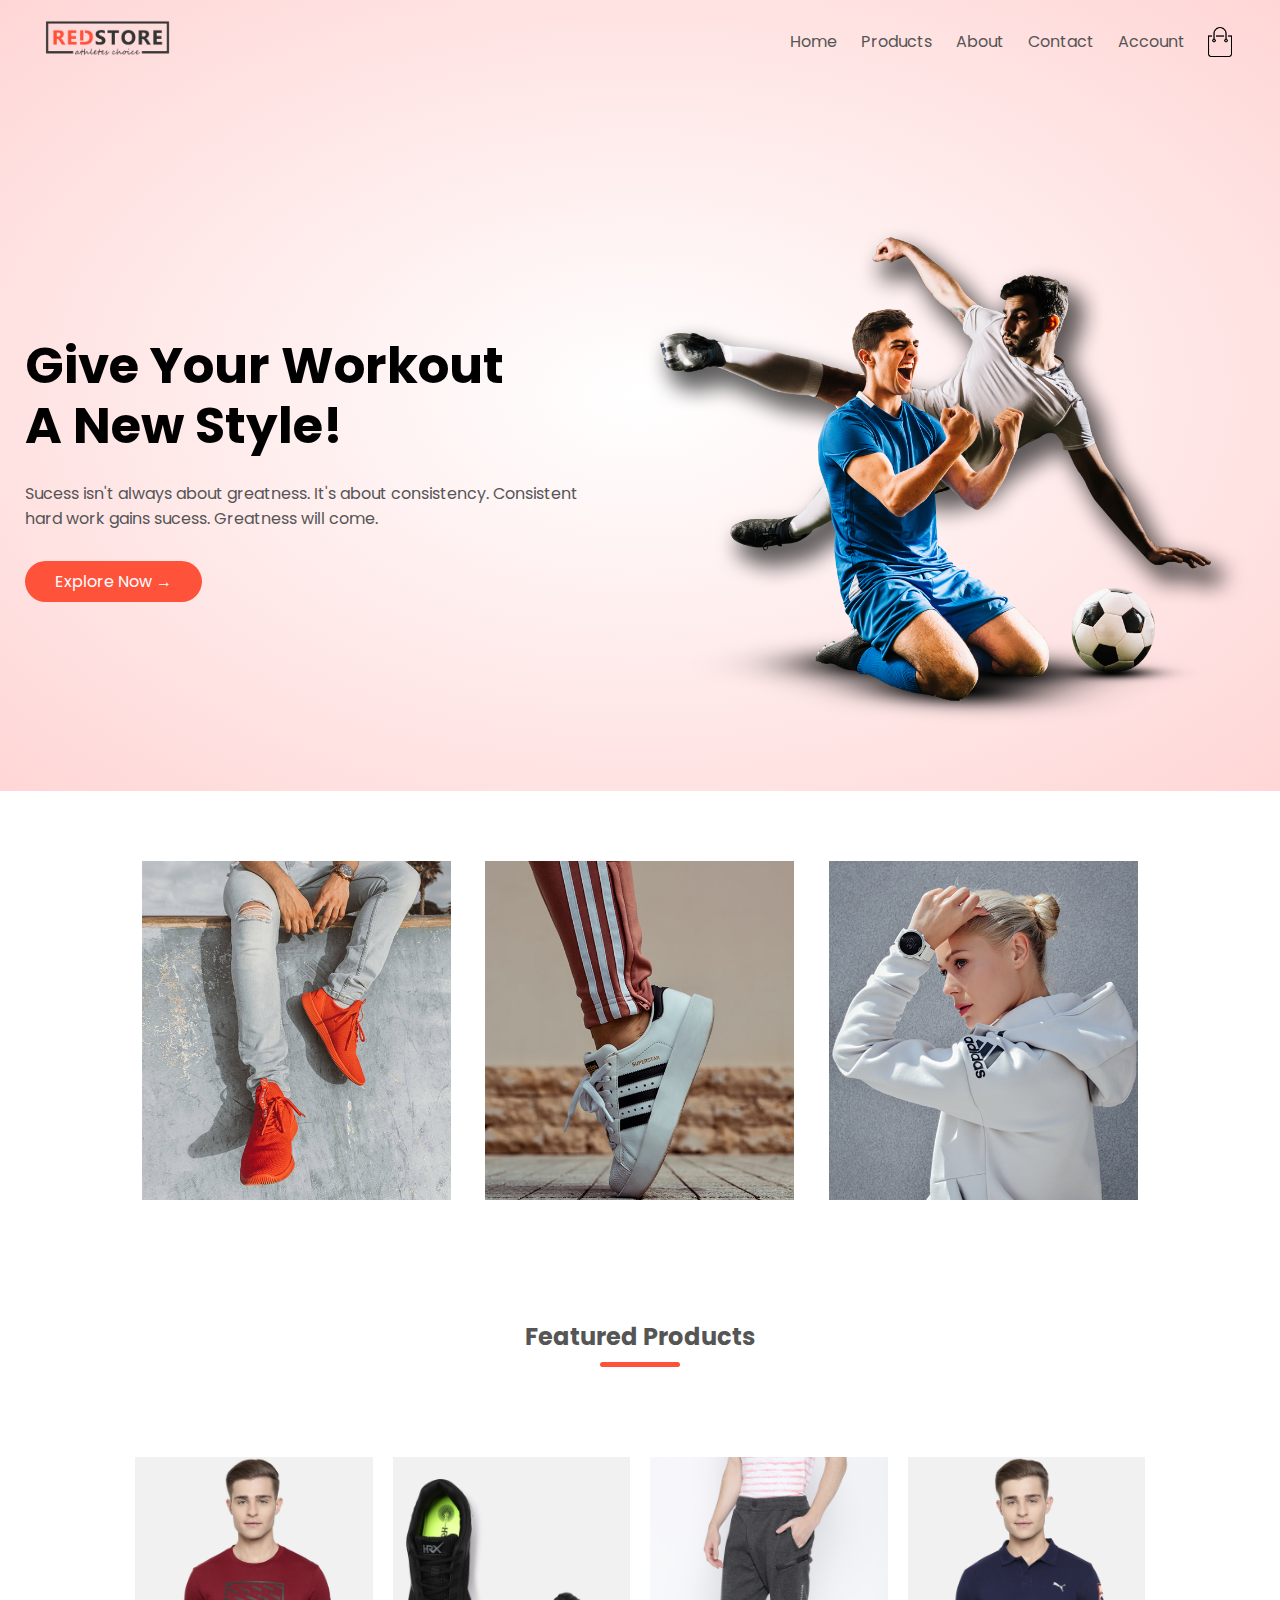
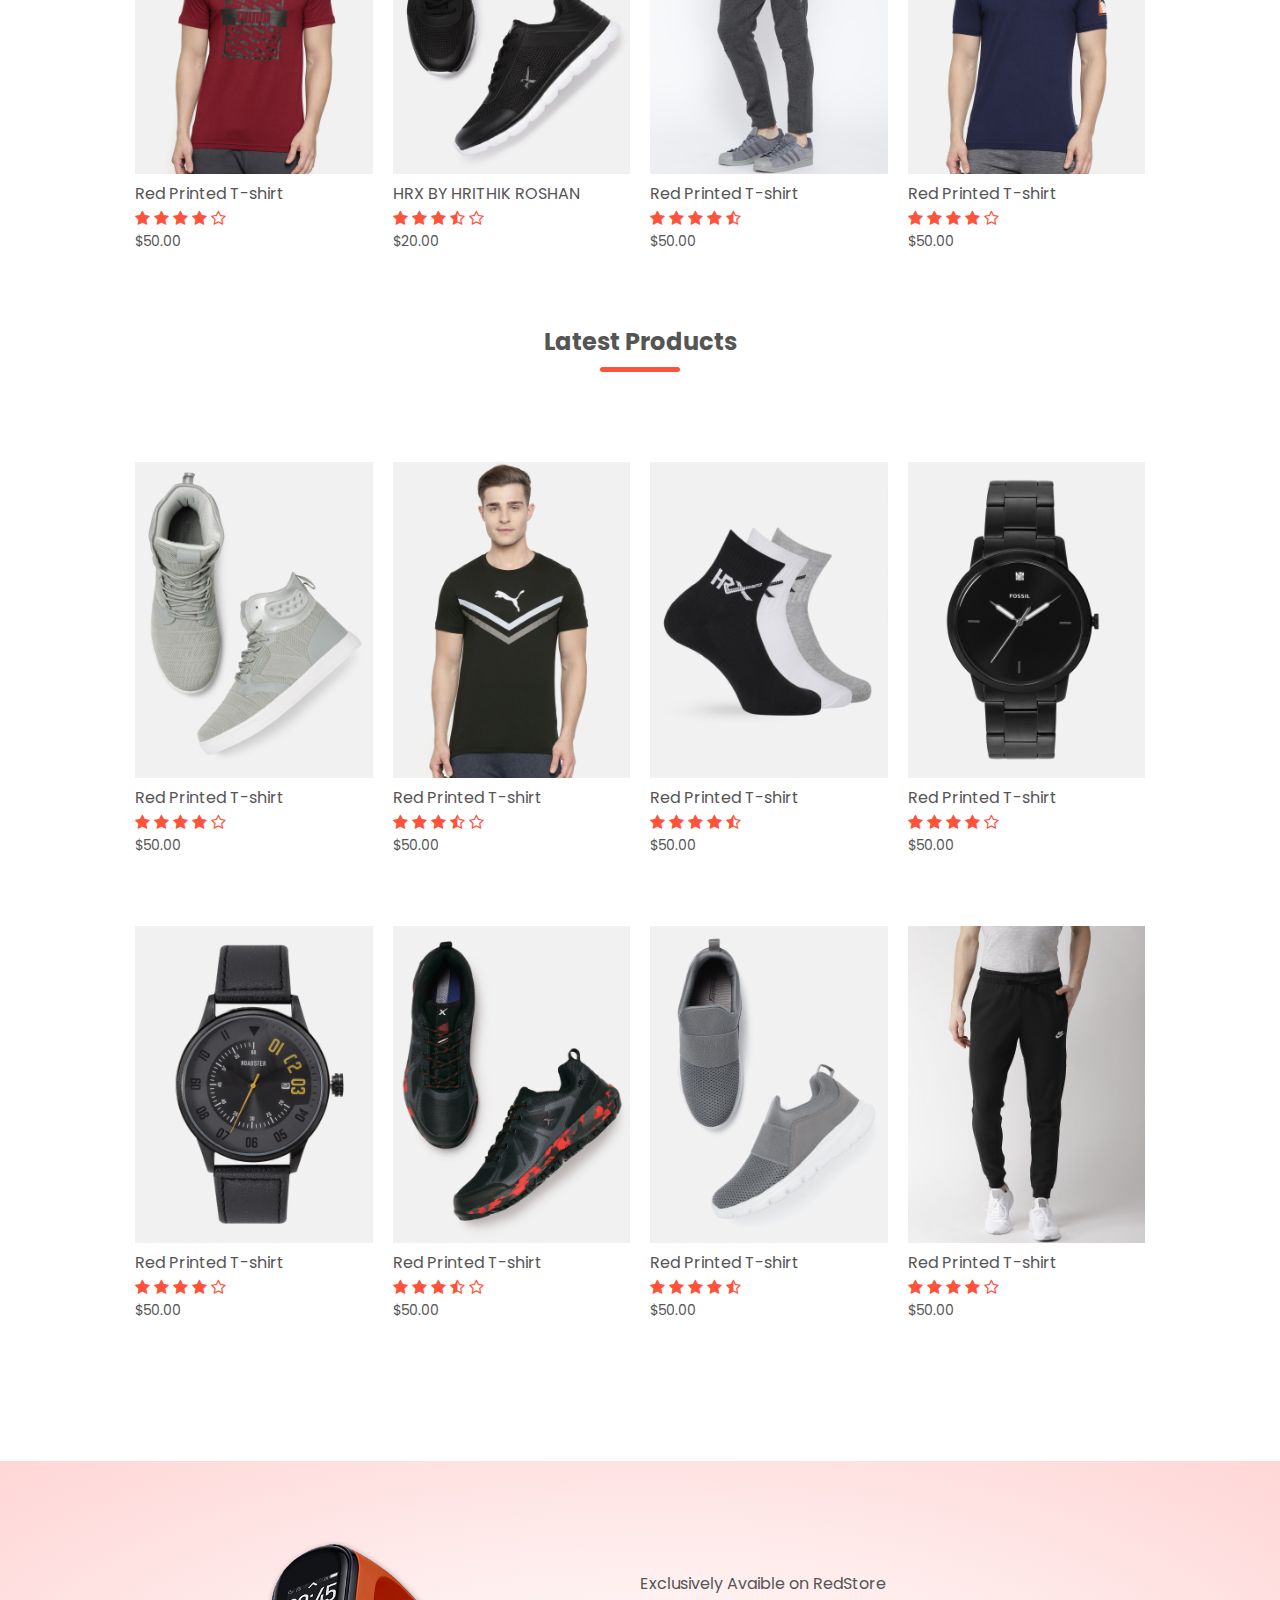
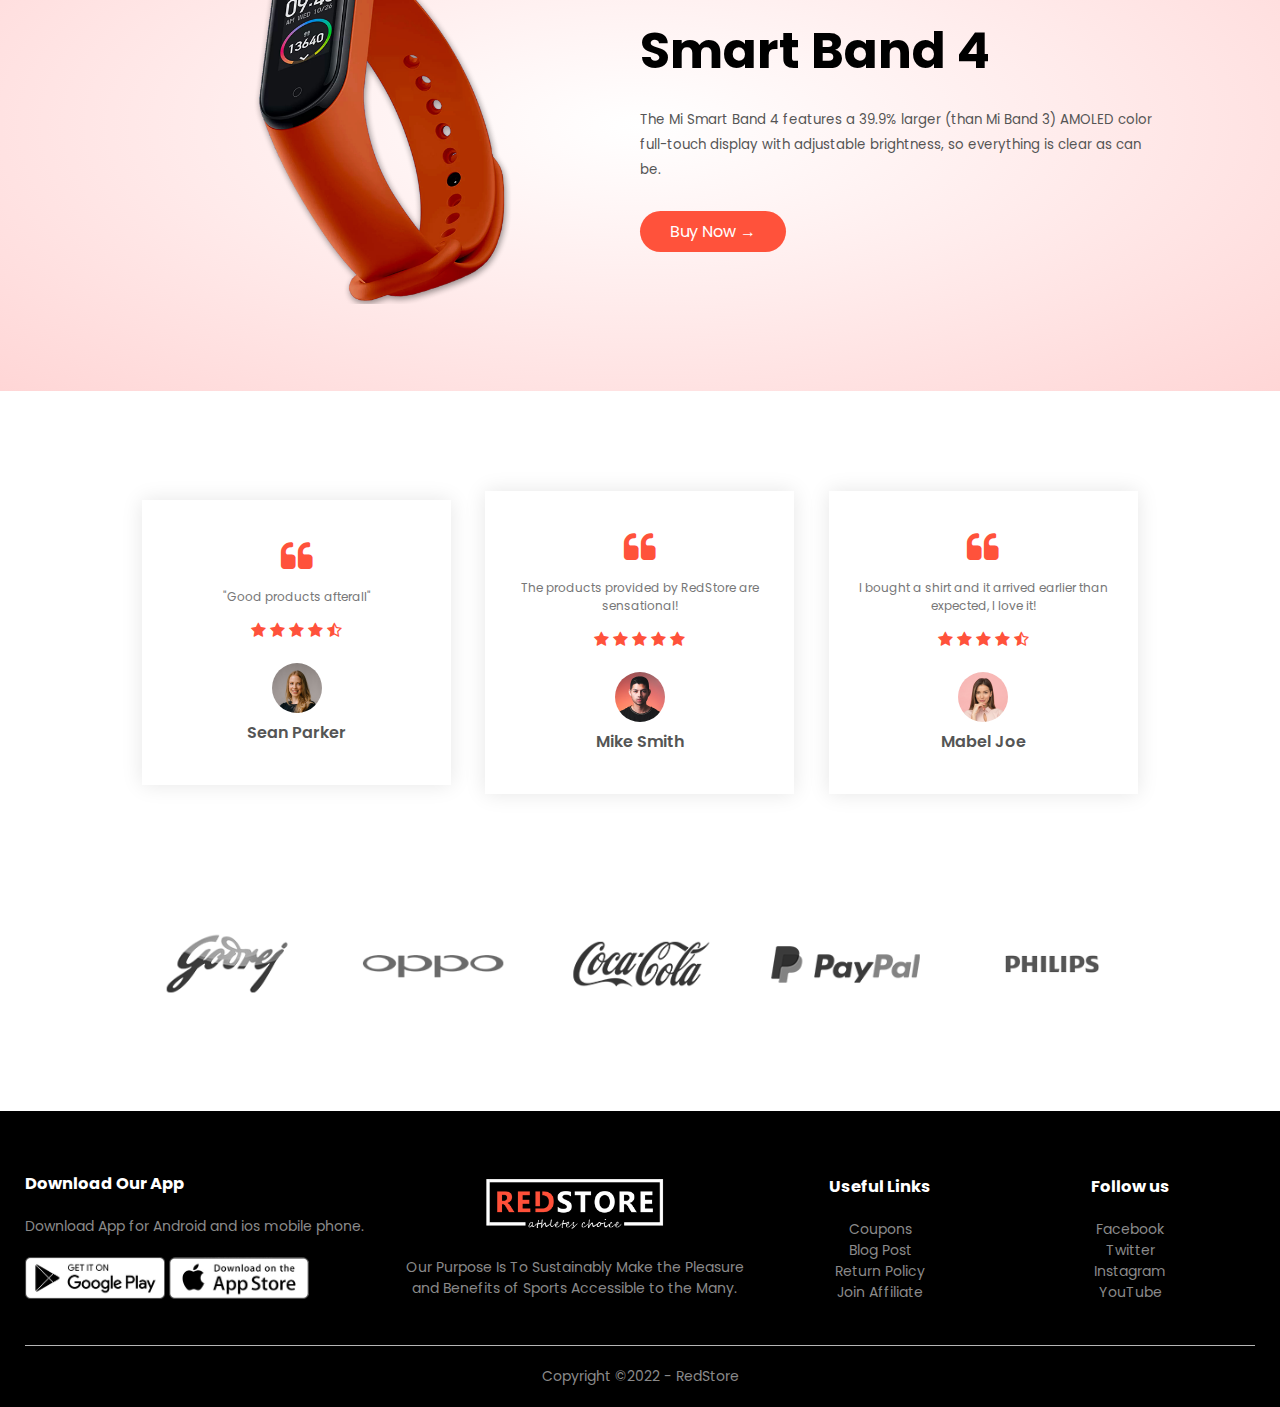
==== frontend/index.html @ 2b96c487 "WebSite" ====
<!DOCTYPE html>
<html lang="pt-br">

    <head>
        <meta charset="UTF-8">
        <meta http-equiv="X-UA-Compatible" content="IE=edge">
        <meta name="viewport" content="width=device-width, initial-scale=1.0">
        <title>RedStore | E-Commerce</title>
        <link rel="stylesheet" href="./assets/css/styles.css">
        <link rel="preconnect" href="https://fonts.googleapis.com">
        <link rel="preconnect" href="https://fonts.gstatic.com" crossorigin>
        <link href="https://fonts.googleapis.com/css2?family=Poppins:wght@300;400;500;600;700&display=swap"
            rel="stylesheet">
        <link rel="stylesheet" href="https://stackpath.bootstrapcdn.com/font-awesome/4.7.0/css/font-awesome.min.css">
    </head>

    <body>

        <div class="header">
            <div class="container">
                <div class="navbar">
                    <div class="logo">
                        <img src="./assets/images/logo.png" width="125px">
                    </div>
                    <nav>
                        <ul id="MenuItems">
                            <li><a href="">Home</a></li>
                            <li><a href="">Products</a></li>
                            <li><a href="">About</a></li>
                            <li><a href="">Contact</a></li>
                            <li><a href="">Account</a></li>
                        </ul>
                    </nav>
                    <img src="./assets/images/cart.png" width="30px" height="30px">
                    <img src="./assets/images/menu.png" class="menu-icon" onclick="menuToggle()">
                </div>
                <div class="row">
                    <div class="col-2">
                        <h1>Give Your Workout<br> A New Style!</h1>
                        <p>Sucess isn't always about greatness. It's about consistency. Consistent<br> hard work gains
                            sucess. Greatness will come.</p>
                        <a href="" class="btn">Explore Now &#8594;</a>
                    </div>
                    <div class="col-2">
                        <img src="./assets/images/image1.png">
                    </div>
                </div>
            </div>
        </div>

        <div class="categories">
            <div class="small-container">
                <div class="row">
                    <div class="col-3">
                        <img src="./assets/images/category-1.jpg">
                    </div>
                    <div class="col-3">
                        <img src="./assets/images/category-2.jpg">
                    </div>
                    <div class="col-3">
                        <img src="./assets/images/category-3.jpg">
                    </div>
                </div>
            </div>
        </div>

        <div class="small-container">
            <h2 class="title">Featured Products</h2>
            <div class="row">
                <div class="col-4">
                    <img src="./assets/images/product-1.jpg">
                    <h4>Red Printed T-shirt</h4>
                    <div class="rating">
                        <i class="fa fa-star"></i>
                        <i class="fa fa-star"></i>
                        <i class="fa fa-star"></i>
                        <i class="fa fa-star"></i>
                        <i class="fa fa-star-o"></i>
                    </div>
                    <p>$50.00</p>
                </div>
                <div class="col-4">
                    <img src="./assets/images/product-2.jpg">
                    <h4>HRX BY HRITHIK ROSHAN</h4>
                    <div class="rating">
                        <i class="fa fa-star"></i>
                        <i class="fa fa-star"></i>
                        <i class="fa fa-star"></i>
                        <i class="fa fa-star-half-o"></i>
                        <i class="fa fa-star-o"></i>
                    </div>
                    <p>$20.00</p>
                </div>
                <div class="col-4">
                    <img src="./assets/images/product-3.jpg">
                    <h4>Red Printed T-shirt</h4>
                    <div class="rating">
                        <i class="fa fa-star"></i>
                        <i class="fa fa-star"></i>
                        <i class="fa fa-star"></i>
                        <i class="fa fa-star"></i>
                        <i class="fa fa-star-half-o"></i>
                    </div>
                    <p>$50.00</p>
                </div>
                <div class="col-4">
                    <img src="./assets/images/product-4.jpg">
                    <h4>Red Printed T-shirt</h4>
                    <div class="rating">
                        <i class="fa fa-star"></i>
                        <i class="fa fa-star"></i>
                        <i class="fa fa-star"></i>
                        <i class="fa fa-star"></i>
                        <i class="fa fa-star-o"></i>
                    </div>
                    <p>$50.00</p>
                </div>
            </div>
            <h2 class="title">Latest Products</h2>
            <div class="row">
                <div class="col-4">
                    <img src="./assets/images/product-5.jpg">
                    <h4>Red Printed T-shirt</h4>
                    <div class="rating">
                        <i class="fa fa-star"></i>
                        <i class="fa fa-star"></i>
                        <i class="fa fa-star"></i>
                        <i class="fa fa-star"></i>
                        <i class="fa fa-star-o"></i>
                    </div>
                    <p>$50.00</p>
                </div>
                <div class="col-4">
                    <img src="./assets/images/product-6.jpg">
                    <h4>Red Printed T-shirt</h4>
                    <div class="rating">
                        <i class="fa fa-star"></i>
                        <i class="fa fa-star"></i>
                        <i class="fa fa-star"></i>
                        <i class="fa fa-star-half-o"></i>
                        <i class="fa fa-star-o"></i>
                    </div>
                    <p>$50.00</p>
                </div>
                <div class="col-4">
                    <img src="./assets/images/product-7.jpg">
                    <h4>Red Printed T-shirt</h4>
                    <div class="rating">
                        <i class="fa fa-star"></i>
                        <i class="fa fa-star"></i>
                        <i class="fa fa-star"></i>
                        <i class="fa fa-star"></i>
                        <i class="fa fa-star-half-o"></i>
                    </div>
                    <p>$50.00</p>
                </div>
                <div class="col-4">
                    <img src="./assets/images/product-8.jpg">
                    <h4>Red Printed T-shirt</h4>
                    <div class="rating">
                        <i class="fa fa-star"></i>
                        <i class="fa fa-star"></i>
                        <i class="fa fa-star"></i>
                        <i class="fa fa-star"></i>
                        <i class="fa fa-star-o"></i>
                    </div>
                    <p>$50.00</p>
                </div>
            </div>
            <div class="row">
                <div class="col-4">
                    <img src="./assets/images/product-9.jpg">
                    <h4>Red Printed T-shirt</h4>
                    <div class="rating">
                        <i class="fa fa-star"></i>
                        <i class="fa fa-star"></i>
                        <i class="fa fa-star"></i>
                        <i class="fa fa-star"></i>
                        <i class="fa fa-star-o"></i>
                    </div>
                    <p>$50.00</p>
                </div>
                <div class="col-4">
                    <img src="./assets/images/product-10.jpg">
                    <h4>Red Printed T-shirt</h4>
                    <div class="rating">
                        <i class="fa fa-star"></i>
                        <i class="fa fa-star"></i>
                        <i class="fa fa-star"></i>
                        <i class="fa fa-star-half-o"></i>
                        <i class="fa fa-star-o"></i>
                    </div>
                    <p>$50.00</p>
                </div>
                <div class="col-4">
                    <img src="./assets/images/product-11.jpg">
                    <h4>Red Printed T-shirt</h4>
                    <div class="rating">
                        <i class="fa fa-star"></i>
                        <i class="fa fa-star"></i>
                        <i class="fa fa-star"></i>
                        <i class="fa fa-star"></i>
                        <i class="fa fa-star-half-o"></i>
                    </div>
                    <p>$50.00</p>
                </div>
                <div class="col-4">
                    <img src="./assets/images/product-12.jpg">
                    <h4>Red Printed T-shirt</h4>
                    <div class="rating">
                        <i class="fa fa-star"></i>
                        <i class="fa fa-star"></i>
                        <i class="fa fa-star"></i>
                        <i class="fa fa-star"></i>
                        <i class="fa fa-star-o"></i>
                    </div>
                    <p>$50.00</p>
                </div>
            </div>
        </div>
        <div class="offer">
            <div class="small-container">
                <div class="row">
                    <div class="col-2">
                        <img src="./assets/images/exclusive.png" class="offer-img">
                    </div>
                    <div class="col-2">
                        <p>Exclusively Avaible on RedStore</p>
                        <h1>Smart Band 4</h1>
                        <small>The Mi Smart Band 4 features a 39.9% larger (than Mi Band 3) AMOLED color full-touch
                            display with adjustable brightness, so everything is clear as can be.<br></small>
                        <a href="" class="btn">Buy Now &#8594;</a>
                    </div>
                </div>
            </div>
        </div>

        <div class="testimonial">
            <div class="small-container">
                <div class="row">
                    <div class="col-3">
                        <i class="fa fa-quote-left"></i>
                        <p>"Good products afterall"</p>
                        <div class="rating">
                            <i class="fa fa-star"></i>
                            <i class="fa fa-star"></i>
                            <i class="fa fa-star"></i>
                            <i class="fa fa-star"></i>
                            <i class="fa fa-star-half-o"></i>
                        </div>
                        <img src="./assets/images/user-1.png">
                        <h3>Sean Parker</h3>
                    </div>
                    <div class="col-3">
                        <i class="fa fa-quote-left"></i>
                        <p>The products provided by RedStore are sensational!</p>
                        <div class="rating">
                            <i class="fa fa-star"></i>
                            <i class="fa fa-star"></i>
                            <i class="fa fa-star"></i>
                            <i class="fa fa-star"></i>
                            <i class="fa fa-star"></i>
                        </div>
                        <img src="./assets/images/user-2.png">
                        <h3>Mike Smith</h3>
                    </div>
                    <div class="col-3">
                        <i class="fa fa-quote-left"></i>
                        <p>I bought a shirt and it arrived earlier than expected, I love it!</p>
                        <div class="rating">
                            <i class="fa fa-star"></i>
                            <i class="fa fa-star"></i>
                            <i class="fa fa-star"></i>
                            <i class="fa fa-star"></i>
                            <i class="fa fa-star-half-o"></i>
                        </div>
                        <img src="./assets/images/user-3.png">
                        <h3>Mabel Joe</h3>
                    </div>
                </div>
            </div>
        </div>

        <div class="brands">
            <div class="small-container">
                <div class="row">
                    <div class="col-5">
                        <img src="./assets/images/logo-godrej.png">
                    </div>
                    <div class="col-5">
                        <img src="./assets/images/logo-oppo.png">
                    </div>
                    <div class="col-5">
                        <img src="./assets/images/logo-coca-cola.png">
                    </div>
                    <div class="col-5">
                        <img src="./assets/images/logo-paypal.png">
                    </div>
                    <div class="col-5">
                        <img src="./assets/images/logo-philips.png">
                    </div>
                </div>
            </div>
        </div>

        <div class="footer">
            <div class="container">
                <div class="row">
                    <div class="footer-col-1">
                        <h3>Download Our App</h3>
                        <p>Download App for Android and ios mobile phone.</p>
                        <div class="app-logo">
                            <img src="./assets/images/play-store.png">
                            <img src="./assets/images/app-store.png">
                        </div>
                    </div>
                    <div class="footer-col-2">
                        <img src="./assets/images/logo-white.png">
                        <p>Our Purpose Is To Sustainably Make the Pleasure and Benefits of Sports Accessible to the
                            Many. </p>
                    </div>
                    <div class="footer-col-3">
                        <h3>Useful Links</h3>
                        <ul>
                            <li>Coupons</li>
                            <li>Blog Post</li>
                            <li>Return Policy</li>
                            <li>Join Affiliate</li>
                        </ul>
                    </div>
                    <div class="footer-col-4">
                        <h3>Follow us</h3>
                        <ul>
                            <li>Facebook</li>
                            <li>Twitter</li>
                            <li>Instagram</li>
                            <li>YouTube</li>
                        </ul>
                    </div>
                </div>
                <hr>
                <p class="copyright">Copyright ©2022 - RedStore</p>
            </div>
        </div>

        <script>
            var MenuItems = document.getElementById("MenuItems");

            MenuItems.style.maxHeight = "0px";

            function menuToggle() {
                if (MenuItems.style.maxHeight == "0px") {
                    MenuItems.style.maxHeight = "200px";
                } else {
                    MenuItems.style.maxHeight = "0px";
                }
            }
        </script>
    </body>

</html>
---- frontend/assets/css/styles.css ----
* {
    margin: 0;
    padding: 0;
    box-sizing: border-box;
}

body {
    font-family: 'Poppins', sans-serif;
}

.navbar {
    display: flex;
    align-items: center;
    padding: 20px;
}

nav {
    flex: 1;
    text-align: right;
}

nav ul {
    display: inline-block;
    list-style-type: none;
}

nav ul li {
    display: inline-block;
    margin-right: 20px;
}

a {
    text-decoration: none;
    color: #555;
}

p {
    color: #555;
}

.container {
    max-width: 1300px;
    margin: auto;
    padding-left: 25px;
    padding-right: 25px;
}

.row {
    display: flex;
    align-items: center;
    flex-wrap: wrap;
    justify-content: space-around;
}

.col-2 {
    flex-basis: 50%;
    min-width: 300px;
}

.col-2 img {
    max-width: 100%;
    padding: 50px 0;
}

.col-2 h1 {
    font-size: 50px;
    line-height: 60px;
    margin: 25px 0;
}

.btn {
    display: inline-block;
    background: #ff523b;
    color: #fff;
    padding: 8px 30px;
    margin: 30px 0;
    border-radius: 30px;
    transition: background 0.5s
}

.btn:hover{
    background: #563434;
}

.header {
    background: radial-gradient(#fff, #ffd6d6);
}

.header .row{
    margin-top: 70px;
}

.categories {
    margin: 70px 0;
}

.col-3 {
    flex-basis: 30%;
    min-width: 250px;
    margin-bottom: 30px;
}

.col-3 img {
    width: 100%
}

.small-container {
    max-width: 1080px;
    margin: auto;
    padding-left: 25px;
    padding-right: 25px;
}

.col-4 {
    flex-basis: 25%;
    padding: 10px;
    min-width: 200px;
    margin-bottom: 50px;
    transition: transform 0.5s;
}

.col-4 img {
    width: 100%;
}

.title {
    text-align: center;
    margin: 0 auto 80px;
    position: relative;
    line-height: 60px;
    color: #555;
}

.title::after {
    content: '';
    background-color: #ff523b;
    width: 80px;
    height: 5px;
    border-radius: 5px;
    position: absolute;
    bottom: 0;
    left: 50%;
    transform: translateX(-50%);
}

h4 {
    color: #555;
    font-weight: normal;
}

.col-4 p {
    font-size: 14px;
}

.rating .fa {
    color: #ff523b;
}

.col-4:hover {
    transform: translateY(-5px);
}

.offer {
    background: radial-gradient(#fff, #ffd6d6);
    margin-top: 80px;
    padding: 30px 0;
}

.col-2 .offer-img {
    padding: 50px;
}

small {
    color: #555;
}

.testimonial{
    padding-top: 100px;
}

.testimonial .col-3 {
    text-align: center;
    padding: 40px 20px;
    box-shadow: 0 0 20px 0px rgba(0,0,0,0.1);
    cursor: pointer;
    transition: transform 0.5s;
}

.testimonial .col-3 img {
    width: 50px;
    margin-top: 20px;
    border-radius: 50%;
}

.testimonial .col-3:hover {
    transform: translateY(-10px);
}

.fa.fa-quote-left {
    font-size: 34px;
    color: #ff523b;
}

.col-3 p {
    font-size: 12px;
    margin: 12px 0;
    color: #777;
}

.testimonial .col-3 h3 {
    font-weight: 600;
    color: #555;
    font-size: 16px;
}

.brands {
    margin: 100px auto;
}

.col-5 {
    width: 160px;
}

.col-5 img {
    width: 100%;
    cursor: pointer;
    filter: grayscale(100%);
}

.col-5 img:hover {
    filter: grayscale(0);
}

.footer {
    background-color: #000;
    color: #8a8a8a;
    font-size: 14px;
    padding: 60px 0 20px;
}

.footer p {
    color: #8a8a8a;
}

.footer h3 {
    color: #fff;
    margin-bottom: 20px;
}

.footer-col-1, .footer-col-2, .footer-col-3, .footer-col-4 {
    min-width: 250px;
    margin-bottom: 20px;
}

.footer-col-1{
    flex-basis: 30%;
}

.footer-col-2{
    flex: 1;
    text-align: center;
}

.footer-col-2 img {
    width: 180px;
    margin-bottom: 20px;
}

.footer-col-3, .footer-col-4 {
    flex-basis: 12%;
    text-align: center;
}

ul {
    list-style-type: none;
}

.app-logo{
    margin-top: 20px;
}

.app-logo img {
    width: 140px;
}

.footer hr {
    border: none;
    background: #b5b5b5;
    height: 1px;
    margin: 20px 0;
}

.copyright {
    text-align: center;
}

.menu-icon {
    width: 28px;
    margin-left: 20px;
    display: none;
}

@media only screen and (max-width: 800px) {
    nav ul {
        position: absolute;
        top: 70px;
        left: 0;
        background-color: #333;
        width: 100%;
        overflow: hidden;
        transition: max-height 0.5s;
    }

    nav ul li {
        display: block;
        margin-right: 50px;
        margin-top: 10px;
        margin-bottom: 10px;
    }

    nav ul li a {
        color: #fff;
    }
    .menu-icon{
        display: block;
        cursor: pointer;
    }
}

@media only screen and (max-width: 600px) {
    .row {
        text-align: center;
    }
    .col-2, .col-3, .col-4{
        flex-basis: 100%;
    }
}
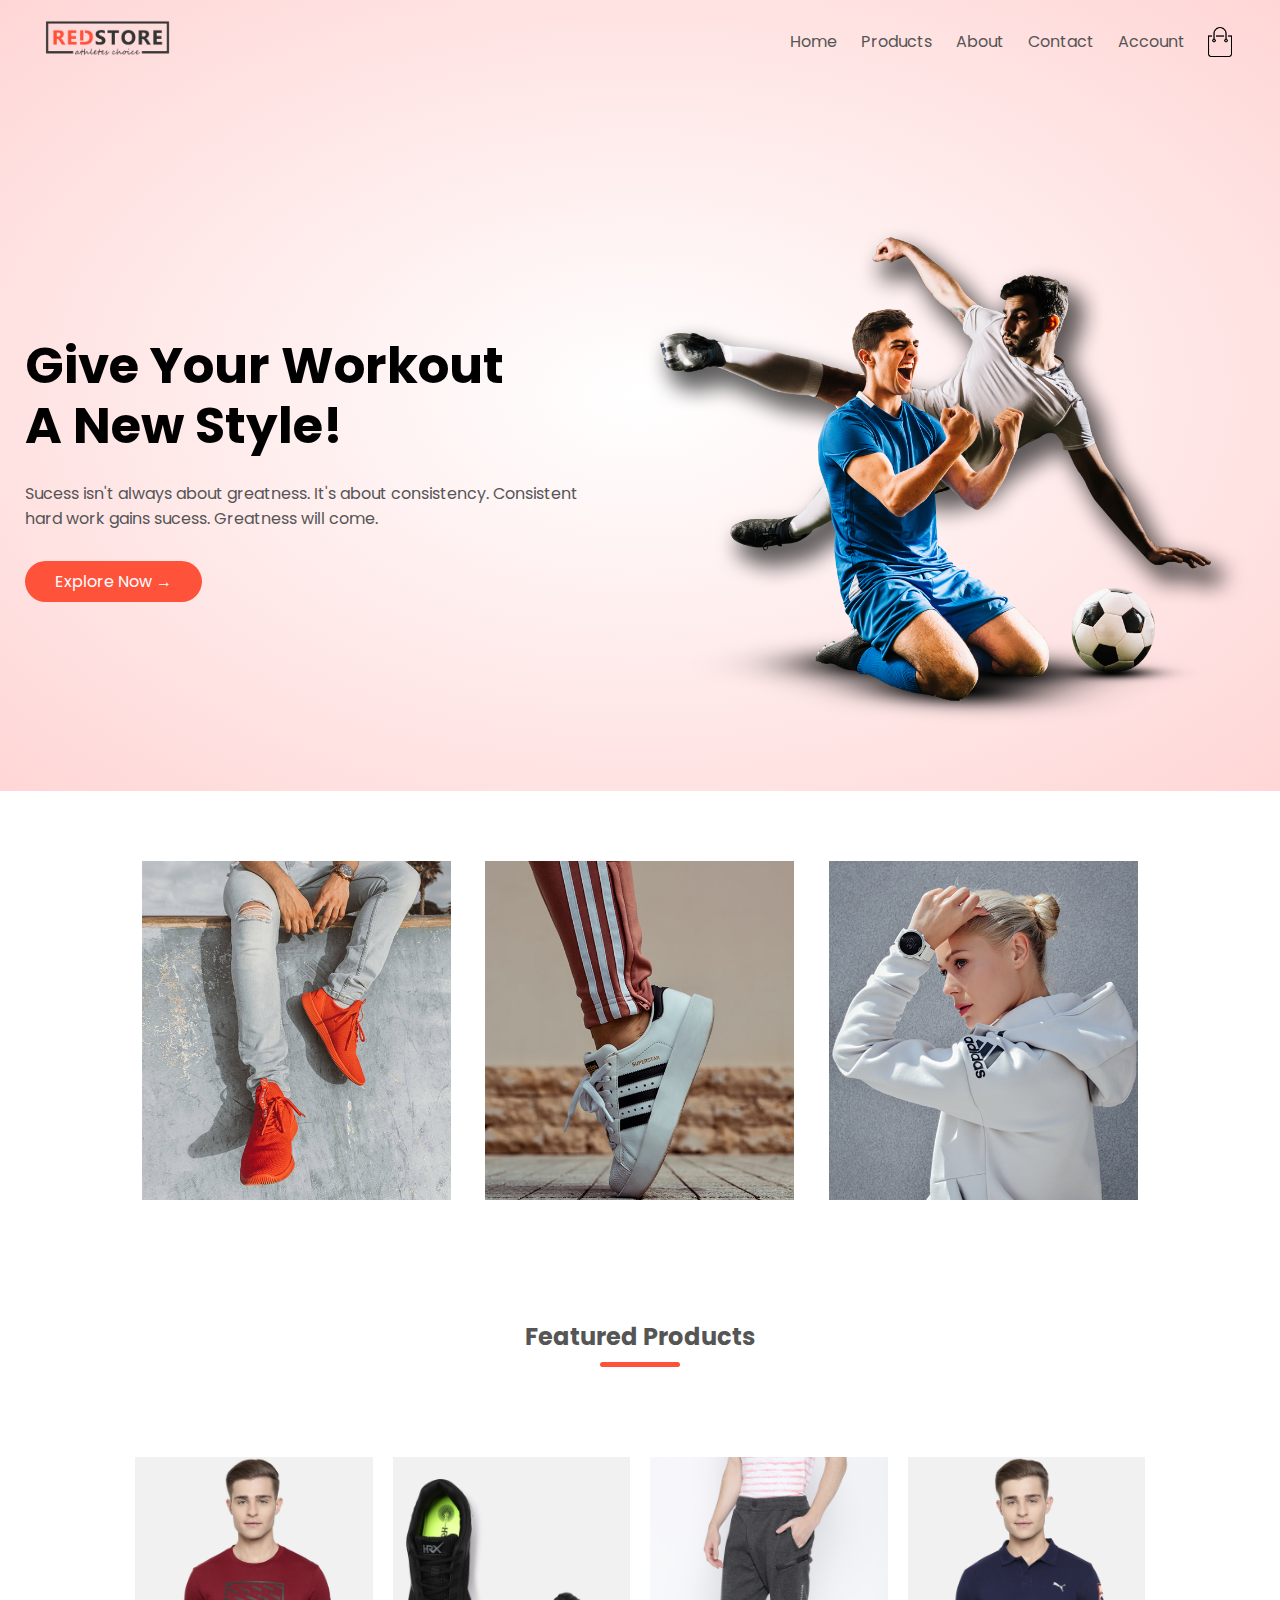
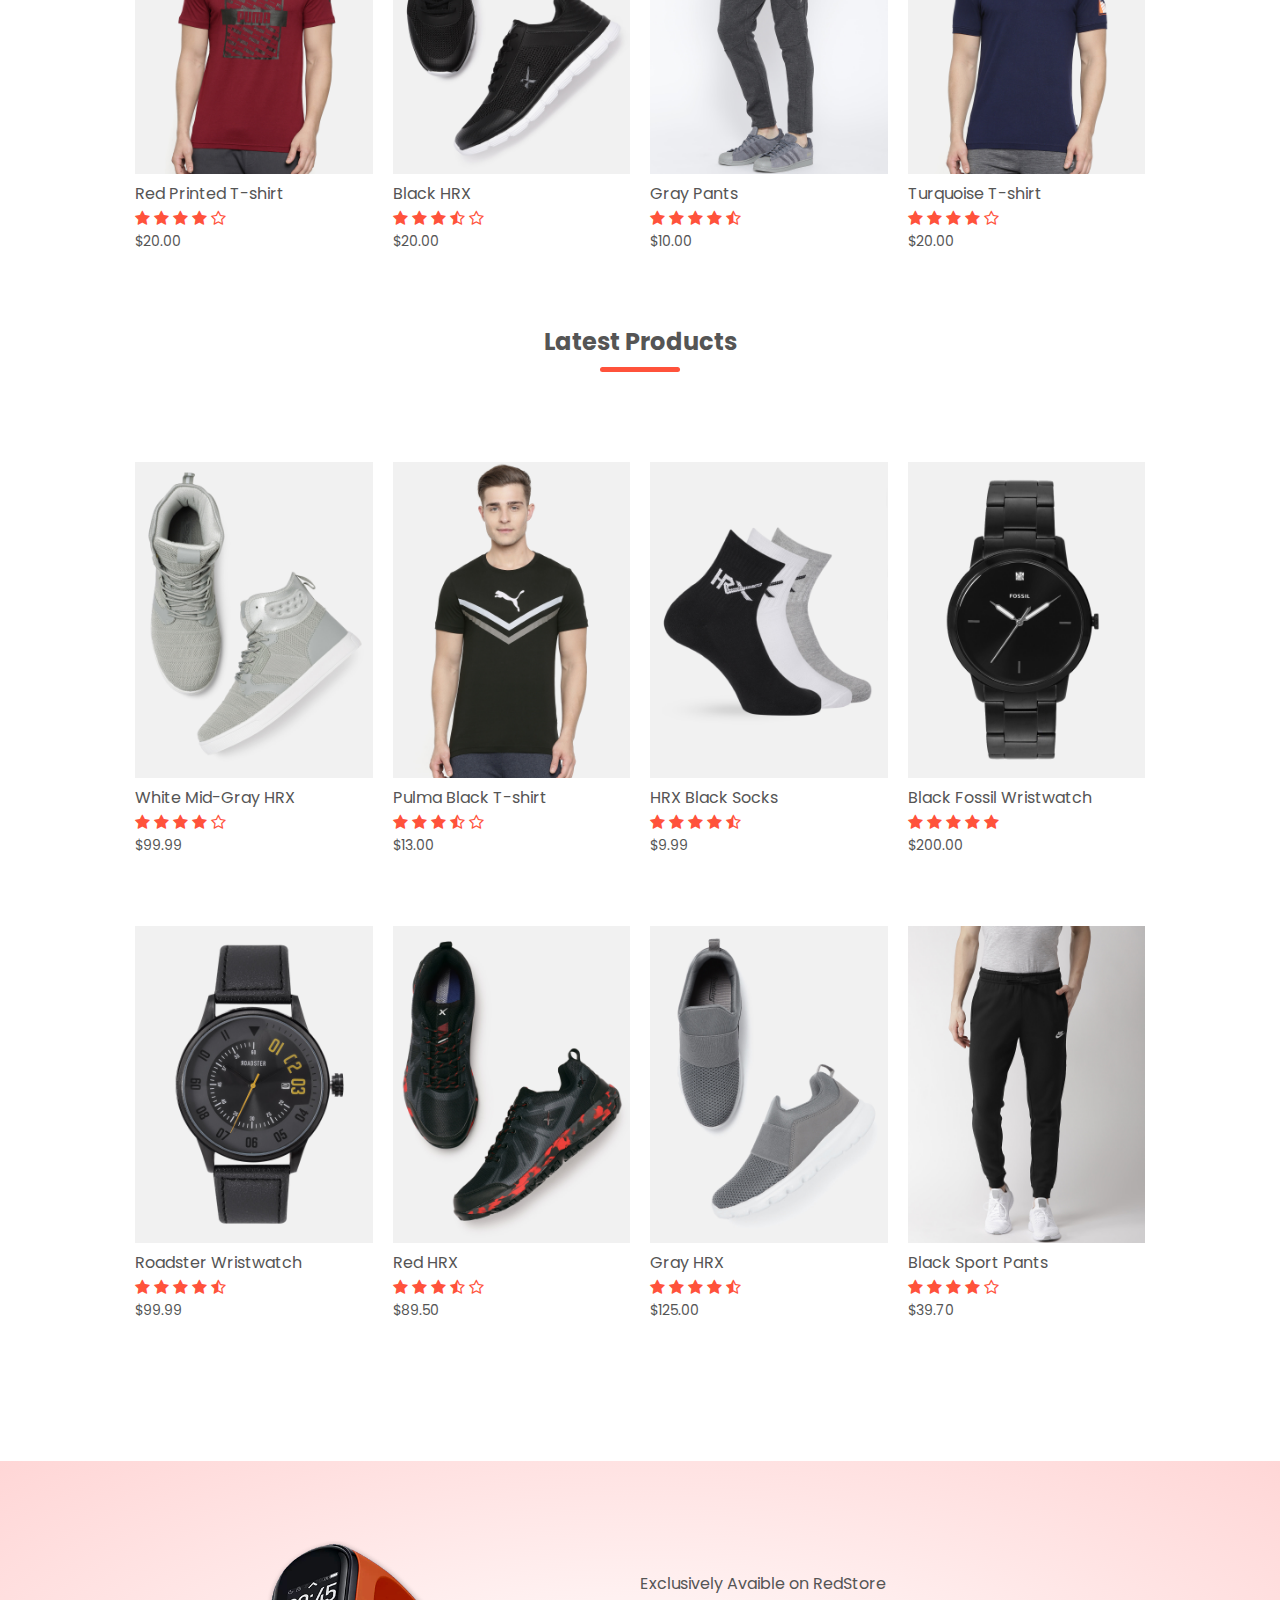
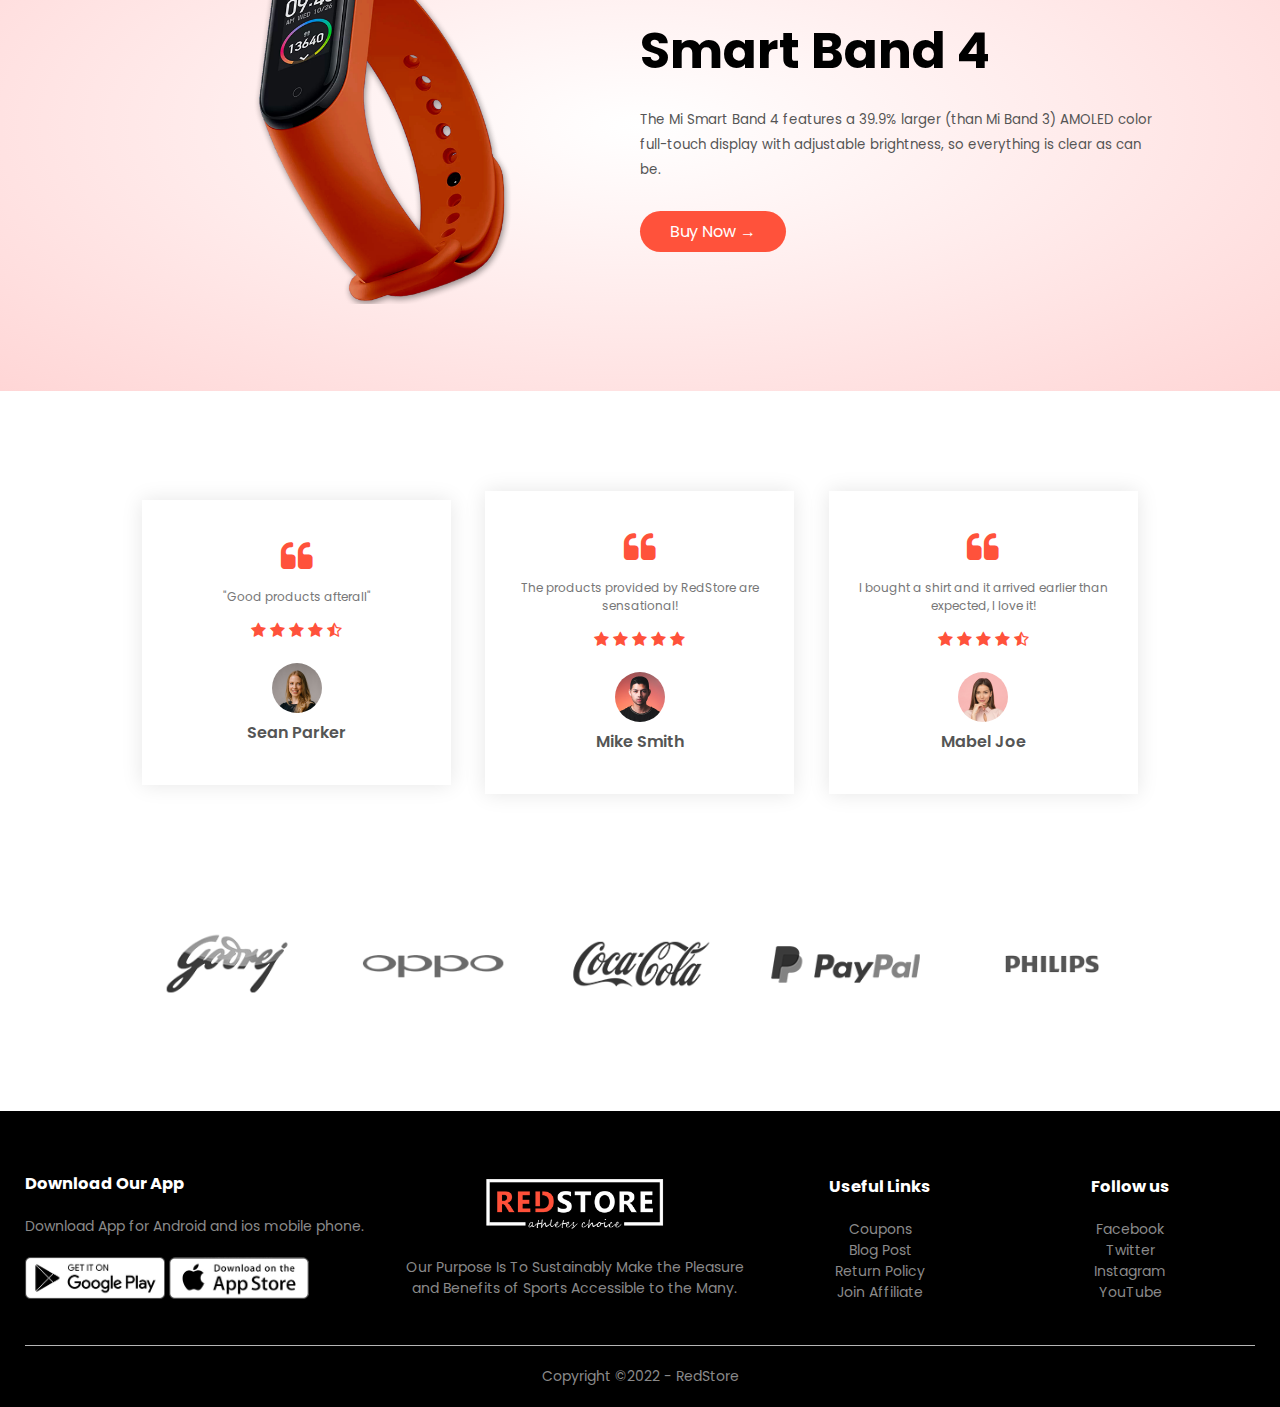
==== commit 220c54f4: "Update Offers" ====
--- a/frontend/index.html
+++ b/frontend/index.html
@@ -77,11 +77,11 @@
                         <i class="fa fa-star"></i>
                         <i class="fa fa-star-o"></i>
                     </div>
-                    <p>$50.00</p>
+                    <p>$20.00</p>
                 </div>
                 <div class="col-4">
                     <img src="./assets/images/product-2.jpg">
-                    <h4>HRX BY HRITHIK ROSHAN</h4>
+                    <h4>Black HRX</h4>
                     <div class="rating">
                         <i class="fa fa-star"></i>
                         <i class="fa fa-star"></i>
@@ -93,128 +93,128 @@
                 </div>
                 <div class="col-4">
                     <img src="./assets/images/product-3.jpg">
-                    <h4>Red Printed T-shirt</h4>
-                    <div class="rating">
-                        <i class="fa fa-star"></i>
-                        <i class="fa fa-star"></i>
-                        <i class="fa fa-star"></i>
-                        <i class="fa fa-star"></i>
-                        <i class="fa fa-star-half-o"></i>
-                    </div>
-                    <p>$50.00</p>
+                    <h4>Gray Pants</h4>
+                    <div class="rating">
+                        <i class="fa fa-star"></i>
+                        <i class="fa fa-star"></i>
+                        <i class="fa fa-star"></i>
+                        <i class="fa fa-star"></i>
+                        <i class="fa fa-star-half-o"></i>
+                    </div>
+                    <p>$10.00</p>
                 </div>
                 <div class="col-4">
                     <img src="./assets/images/product-4.jpg">
-                    <h4>Red Printed T-shirt</h4>
-                    <div class="rating">
-                        <i class="fa fa-star"></i>
-                        <i class="fa fa-star"></i>
-                        <i class="fa fa-star"></i>
-                        <i class="fa fa-star"></i>
-                        <i class="fa fa-star-o"></i>
-                    </div>
-                    <p>$50.00</p>
+                    <h4>Turquoise T-shirt</h4>
+                    <div class="rating">
+                        <i class="fa fa-star"></i>
+                        <i class="fa fa-star"></i>
+                        <i class="fa fa-star"></i>
+                        <i class="fa fa-star"></i>
+                        <i class="fa fa-star-o"></i>
+                    </div>
+                    <p>$20.00</p>
                 </div>
             </div>
             <h2 class="title">Latest Products</h2>
             <div class="row">
                 <div class="col-4">
                     <img src="./assets/images/product-5.jpg">
-                    <h4>Red Printed T-shirt</h4>
-                    <div class="rating">
-                        <i class="fa fa-star"></i>
-                        <i class="fa fa-star"></i>
-                        <i class="fa fa-star"></i>
-                        <i class="fa fa-star"></i>
-                        <i class="fa fa-star-o"></i>
-                    </div>
-                    <p>$50.00</p>
+                    <h4>White Mid-Gray HRX</h4>
+                    <div class="rating">
+                        <i class="fa fa-star"></i>
+                        <i class="fa fa-star"></i>
+                        <i class="fa fa-star"></i>
+                        <i class="fa fa-star"></i>
+                        <i class="fa fa-star-o"></i>
+                    </div>
+                    <p>$99.99</p>
                 </div>
                 <div class="col-4">
                     <img src="./assets/images/product-6.jpg">
-                    <h4>Red Printed T-shirt</h4>
-                    <div class="rating">
-                        <i class="fa fa-star"></i>
-                        <i class="fa fa-star"></i>
-                        <i class="fa fa-star"></i>
-                        <i class="fa fa-star-half-o"></i>
-                        <i class="fa fa-star-o"></i>
-                    </div>
-                    <p>$50.00</p>
+                    <h4>Pulma Black T-shirt</h4>
+                    <div class="rating">
+                        <i class="fa fa-star"></i>
+                        <i class="fa fa-star"></i>
+                        <i class="fa fa-star"></i>
+                        <i class="fa fa-star-half-o"></i>
+                        <i class="fa fa-star-o"></i>
+                    </div>
+                    <p>$13.00</p>
                 </div>
                 <div class="col-4">
                     <img src="./assets/images/product-7.jpg">
-                    <h4>Red Printed T-shirt</h4>
-                    <div class="rating">
-                        <i class="fa fa-star"></i>
-                        <i class="fa fa-star"></i>
-                        <i class="fa fa-star"></i>
-                        <i class="fa fa-star"></i>
-                        <i class="fa fa-star-half-o"></i>
-                    </div>
-                    <p>$50.00</p>
+                    <h4>HRX Black Socks</h4>
+                    <div class="rating">
+                        <i class="fa fa-star"></i>
+                        <i class="fa fa-star"></i>
+                        <i class="fa fa-star"></i>
+                        <i class="fa fa-star"></i>
+                        <i class="fa fa-star-half-o"></i>
+                    </div>
+                    <p>$9.99</p>
                 </div>
                 <div class="col-4">
                     <img src="./assets/images/product-8.jpg">
-                    <h4>Red Printed T-shirt</h4>
-                    <div class="rating">
-                        <i class="fa fa-star"></i>
-                        <i class="fa fa-star"></i>
-                        <i class="fa fa-star"></i>
-                        <i class="fa fa-star"></i>
-                        <i class="fa fa-star-o"></i>
-                    </div>
-                    <p>$50.00</p>
+                    <h4>Black Fossil Wristwatch</h4>
+                    <div class="rating">
+                        <i class="fa fa-star"></i>
+                        <i class="fa fa-star"></i>
+                        <i class="fa fa-star"></i>
+                        <i class="fa fa-star"></i>
+                        <i class="fa fa-star"></i>
+                    </div>
+                    <p>$200.00</p>
                 </div>
             </div>
             <div class="row">
                 <div class="col-4">
                     <img src="./assets/images/product-9.jpg">
-                    <h4>Red Printed T-shirt</h4>
-                    <div class="rating">
-                        <i class="fa fa-star"></i>
-                        <i class="fa fa-star"></i>
-                        <i class="fa fa-star"></i>
-                        <i class="fa fa-star"></i>
-                        <i class="fa fa-star-o"></i>
-                    </div>
-                    <p>$50.00</p>
+                    <h4>Roadster Wristwatch</h4>
+                    <div class="rating">
+                        <i class="fa fa-star"></i>
+                        <i class="fa fa-star"></i>
+                        <i class="fa fa-star"></i>
+                        <i class="fa fa-star"></i>
+                        <i class="fa fa-star-half-o"></i>
+                    </div>
+                    <p>$99.99</p>
                 </div>
                 <div class="col-4">
                     <img src="./assets/images/product-10.jpg">
-                    <h4>Red Printed T-shirt</h4>
-                    <div class="rating">
-                        <i class="fa fa-star"></i>
-                        <i class="fa fa-star"></i>
-                        <i class="fa fa-star"></i>
-                        <i class="fa fa-star-half-o"></i>
-                        <i class="fa fa-star-o"></i>
-                    </div>
-                    <p>$50.00</p>
+                    <h4>Red HRX</h4>
+                    <div class="rating">
+                        <i class="fa fa-star"></i>
+                        <i class="fa fa-star"></i>
+                        <i class="fa fa-star"></i>
+                        <i class="fa fa-star-half-o"></i>
+                        <i class="fa fa-star-o"></i>
+                    </div>
+                    <p>$89.50</p>
                 </div>
                 <div class="col-4">
                     <img src="./assets/images/product-11.jpg">
-                    <h4>Red Printed T-shirt</h4>
-                    <div class="rating">
-                        <i class="fa fa-star"></i>
-                        <i class="fa fa-star"></i>
-                        <i class="fa fa-star"></i>
-                        <i class="fa fa-star"></i>
-                        <i class="fa fa-star-half-o"></i>
-                    </div>
-                    <p>$50.00</p>
+                    <h4>Gray HRX</h4>
+                    <div class="rating">
+                        <i class="fa fa-star"></i>
+                        <i class="fa fa-star"></i>
+                        <i class="fa fa-star"></i>
+                        <i class="fa fa-star"></i>
+                        <i class="fa fa-star-half-o"></i>
+                    </div>
+                    <p>$125.00</p>
                 </div>
                 <div class="col-4">
                     <img src="./assets/images/product-12.jpg">
-                    <h4>Red Printed T-shirt</h4>
-                    <div class="rating">
-                        <i class="fa fa-star"></i>
-                        <i class="fa fa-star"></i>
-                        <i class="fa fa-star"></i>
-                        <i class="fa fa-star"></i>
-                        <i class="fa fa-star-o"></i>
-                    </div>
-                    <p>$50.00</p>
+                    <h4>Black Sport Pants</h4>
+                    <div class="rating">
+                        <i class="fa fa-star"></i>
+                        <i class="fa fa-star"></i>
+                        <i class="fa fa-star"></i>
+                        <i class="fa fa-star"></i>
+                        <i class="fa fa-star-o"></i>
+                    </div>
+                    <p>$39.70</p>
                 </div>
             </div>
         </div>
